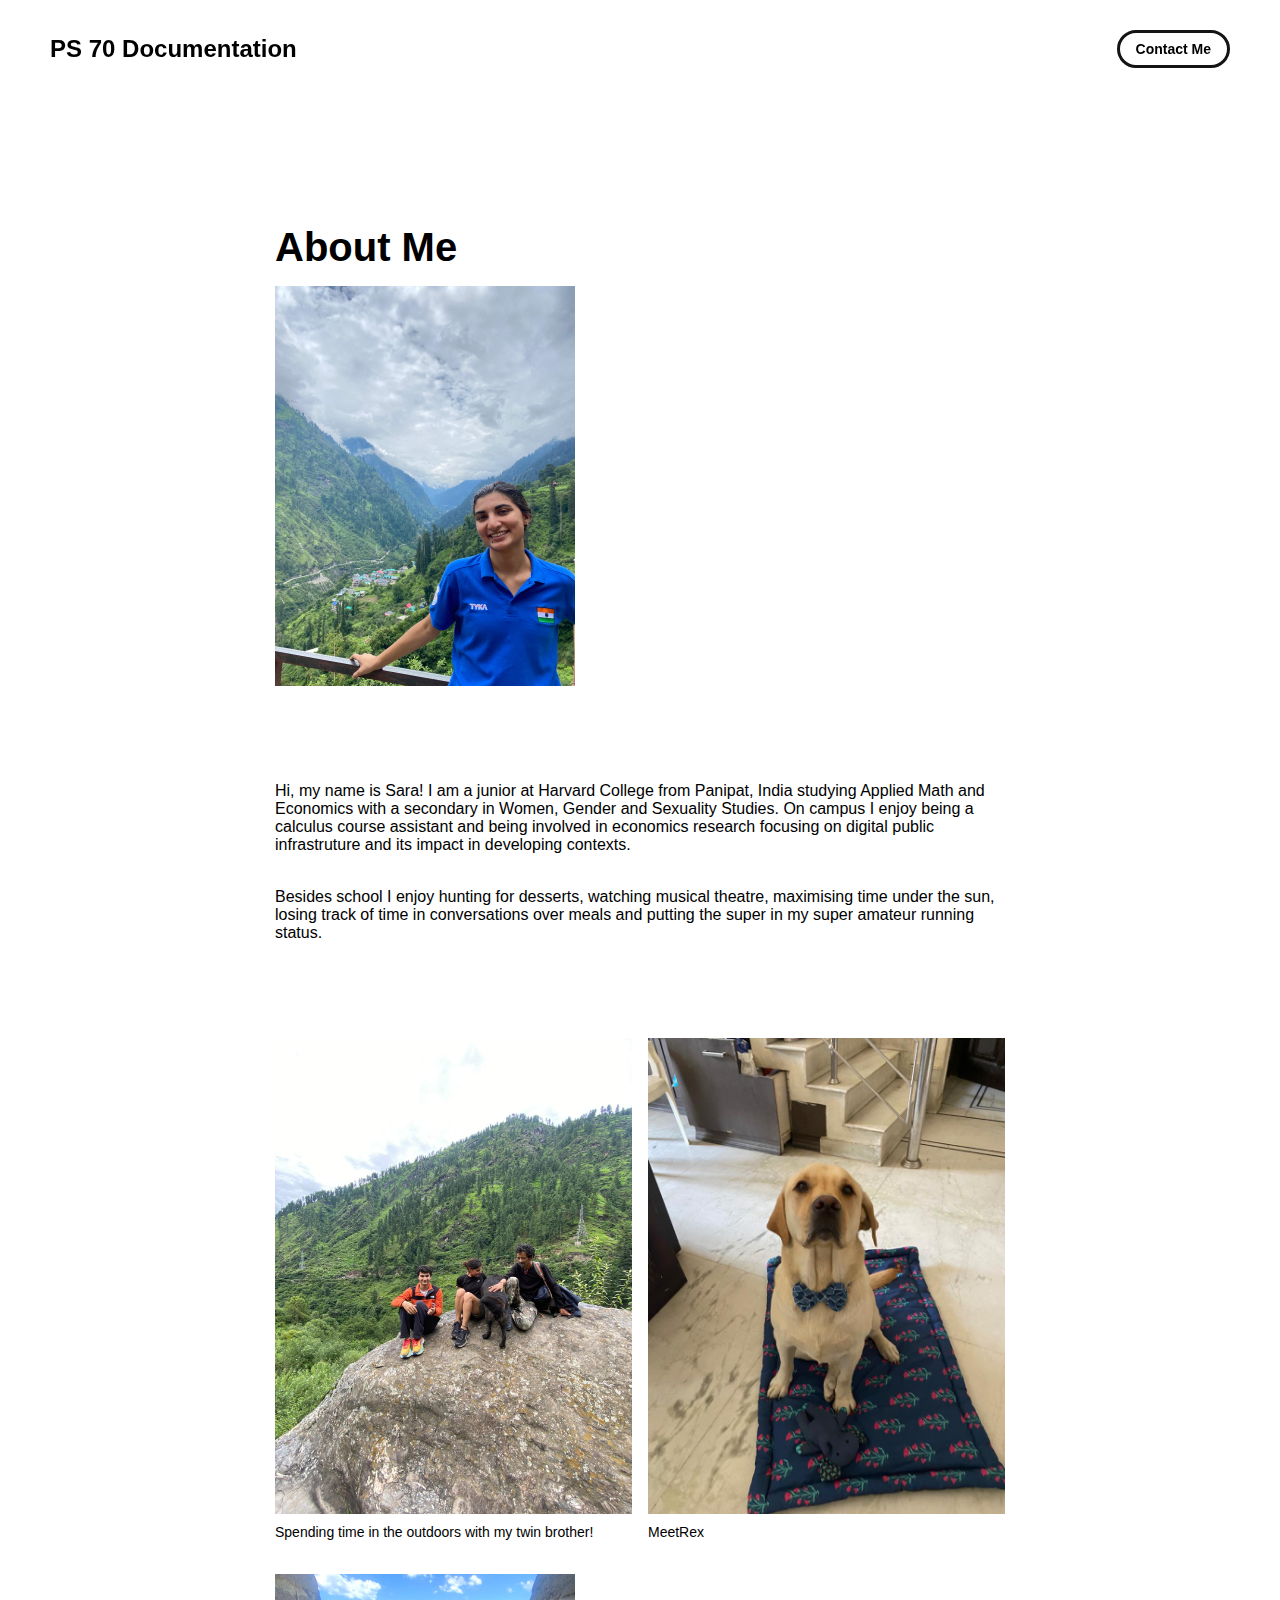
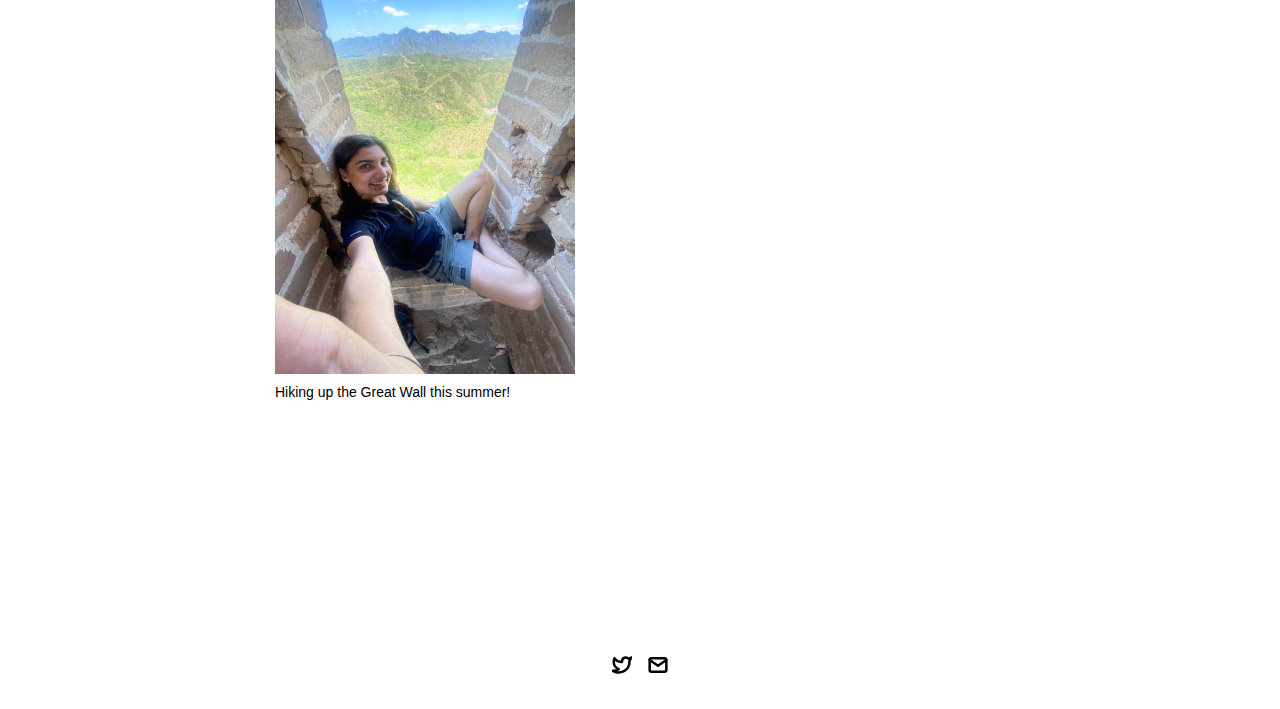
==== project-pages/about-me.html @ bb076ba4 "edit text" ====
<!-- 
  IMPORTANT! 
  
  Keep this file unchanged to use as a template for all future project pages. 

  For every new project you add to your portfolio, make a copy of this file in the
  'project-pages' folder with a name related to the project.
-->


<!DOCTYPE html>
<html lang="en">
	<head>
		<meta charset="utf-8">
    <!-- 
      TODO

      Upload your Unemployable (or whatever photo you like) to the assets/images folder
      and change the name of the image below to match the uploaded one

      Change the title in the <title> tag to whatever you would like the title of your portfolio to be

      This should be the same across all pages.
     -->
     <link rel="icon" href="../assets/images/1311.png" />
     <title>About Me</title>
    <meta name="description" content="A portfolio template for the Unemployables community.">
    <meta name="viewport" content="width=device-width, initial-scale=1" />

		<link rel="stylesheet" href="../css/layout.css">
    <link rel="stylesheet" href="../css/typography.css">
    <link rel="stylesheet" href="../css/utilities.css">

		<script defer src="../js/script.js"></script>
	</head>
	<body>
    <!-- NAVBAR -->
    <div class="navbar">
      <a class="nav-title-link" href="../index.html">
        <!-- 
          TODO - Change the "Portfolio Title" to whatever you want displayed in the top left

          (this should be the same across all pages)
         -->
        <span class="nav-title">PS 70 Documentation</span>
        <!-- 
          TODO - Change the email after 'mailto:' to your email address for contact 
        
          (this should be the same across all pages)
        -->
        <a class="button" href="mailto:saradahiya@college.harvard.edu">
          <span class="button-text">Contact Me</span>
        </a>
      </a>
    </div>

    <!-- MAIN PAGE CONTENT -->
    <div id="main-content">

      <!-- PROJECT HEADER -->
      <div id="project-header">
          <!-- 
            TODO

            - Change the 'main-title' text to the name of your project
            - Change the 'body-text' text to a short and sweet description of your project (maybe the same as the one on the project card)
            - Change "desktop.jpeg" to the image filename you uploaded in the assets/images folder.
          -->
        <div class="main-title">About Me</div>
        <image class="project-header-image" src="../assets/images/sara-mountain.jpeg" style=" width: 300px;">
      </div>

      <!-- PROJECT DETAILS -->
      <!-- 
        TODO

        - Change the 'subheader-text' to whatever header you want for project details
        - Add paragraphs using the <div class="body-text"></div> elements in the "project-details-content"
      -->
      <div id="project-details">
        <div class="project-details-content">
          <div class="body-text">Hi, my name is Sara! I am a junior at Harvard College from Panipat, India studying Applied Math and Economics with a secondary in Women, Gender and Sexuality Studies. On campus I enjoy being a calculus course assistant and being involved in economics research focusing on digital public infrastruture and its impact in developing contexts. </div>
          <div class="body-text">Besides school I enjoy hunting for desserts, watching musical theatre, maximising time under the sun, losing track of time in conversations over meals and putting the super in my super amateur running status.</div>
        </div>
      </div>

      <!-- IMAGE GALLERY -->
      <div id="project-gallery">
        <!-- TODO - Change the 'subheader-text' to whatever you want the Gallery section header to say -->
        <div class="project-gallery-content">
            <!-- 
              TODO

              This is where the images in the gallery live. Here's a simple gallery image for you to copy:

              Full Width Image:

                <div class="gallery-image-container">
                  <img src="../assets/images/IMAGE_NAME" class="gallery-image">
                  <span class="image-caption">IMAGE_CAPTION</span>
                </div>

              Half Width Image: 

                <div class="gallery-image-container half-width">
                  <img src="../assets/images/IMAGE_NAME" class="gallery-image">
                  <span class="image-caption">IMAGE_CAPTION</span>
                </div>

              - To add an image to the this area, copy one of the above, paste it below this comment, and change the following:
                  - IMAGE_NAME: the name of the image file in assets/images
                  - IMAGE_CAPTION: to the caption of the image
            -->
            <div class="gallery-image-container half-width">
              <img src="../assets/images/sara-onrock.jpeg" class="gallery-image">
              <span class="image-caption">Spending time in the outdoors with my twin brother!</span>
            </div>
            <div class="gallery-image-container half-width">
              <img src="../assets/images/rex-picture.jpeg" class="gallery-image">
              <span class="image-caption">MeetRex</span>
            </div>
            <div class="gallery-image-container">
              <img src="../assets/images/sara-greatwall.jpeg" class="gallery-image" style=" width: 300px;">
              <span class="image-caption">Hiking up the Great Wall this summer!</span>
            </div>
        </div>
      </div>
    </div>

    <!-- FOOTER -->
    <div id="footer">
      <!-- 
        TODO - Change href to your Instagram account (can also delete entire "a" element if no Instagram) 

        This should be the same across all pages.
      -->
      <!-- 
        TODO - Change href to your Twitter account (can also delete entire "a" element if no Twitter) 
      
        This should be the same across all pages.
      -->
      <a class="icon-link" target="_blank" href="https://twitter.com/sara_castically">
        <image src="../assets/icons/twitter.svg" class="footer-icon"/>
      </a>
      <!-- 
        TODO - Change the email after "mailto" to your contact email 
      
        This should be the same across all pages.
      -->
      <a class="icon-link" href="mailto:saradahiya@college.harvard.edu">
        <image src="../assets/icons/mail.svg" class="footer-icon"/>
      </a>
    </div>

	</body>
</html>
---- css/layout.css ----
* {
  box-sizing: border-box;
}

html {
  text-size-adjust: none;
  -webkit-text-size-adjust: none;
  -moz-text-size-adjust: none;
  -ms-text-size-adjust: none;
}

body {
  margin: 0;
  -webkit-font-smoothing: antialiased;
  -moz-osx-font-smoothing: grayscale;
}

/* Adjusting space between buttons */
.button-container {
  display: flex;
  gap: 10px; 
}


/* Main Page Layout */

#main-content {
  margin: 225px 425px;
  display: flex;
  flex-direction: column;
  gap: 96px;
}




/* Portfolio Header */

#portfolio-header {
  display: flex;
  gap: 20px;
  align-items: center;
}

#portfolio-header-image-container {
  display: flex;
  flex-direction: column;
  gap: 10px;
  flex-basis: 50%;
}

.portfolio-header-image {
  width: 100%;
  height: auto;
}

#portfolio-header-text-container {
  display: flex;
  flex-direction: column;
  gap: 34px;
  flex-basis: 50%;
}




/* About Section */

#about-section {
  display: flex;
  flex-direction: column;
  gap: 16px;
}

.about-section-content {
  display: flex;
  flex-direction: column;
  gap: 34px;
}




/* Project Section */

#my-work-section {
  display: flex;
  flex-direction: column;
  gap: 16px;
}

.projects-container {
  display: flex;
  gap: 34px 16px;
  flex-wrap: wrap;
}

    /* Project Cards */

    .project-card {
      max-width: calc((100% - 32px) / 3);
      display: flex;
      flex-direction: column;
      gap: 34px;
    }

    .project-card-text-container {
      flex-direction: column;
      display: flex;
      gap: 16px
    }

    .project-image {
      width: 100%;
      height: 200px;
      object-fit: cover;
      object-position: center;
    }




/* Project Pages */

#project-header {
  display: flex;
  flex-direction: column;
  gap: 16px;
}

.project-header-image {
  width: 100%;
  height: auto;
}

#project-details {
  display: flex;
  flex-direction: column;
  gap: 16px;
}

.project-details-content {
  display: flex;
  flex-direction: column;
  gap: 34px;
}

    /* Project Gallery */

    #project-gallery {
      display: flex;
      flex-direction: column;
      gap: 16px;
    }

    .project-gallery-content {
      display: flex;
      flex-wrap: wrap;
      gap: 34px 16px;
    }

    .gallery-image-container {
      width: 100%;
      display: flex;
      flex-direction: column;
      gap: 10px;
    }

    .gallery-image-container.half-width {
      width: calc((100% - 16px) / 2);
    }

    .gallery-image {
      width: 100%;
      height: auto;
    }


/* Extra Extra large devices (large laptops and desktops, 1200px and below) */
@media only screen and (max-width: 1600px) {
  #main-content {
    margin: 225px 275px;
  }
}

/* Extra large devices (large laptops and desktops, 1200px and below) */
@media only screen and (max-width: 1200px) {
  #main-content {
    margin: 225px 175px;
  }
}

/* Large devices (laptops/desktops, 1000px and below) */
@media only screen and (max-width: 1000px) {
  #main-content {
    margin: 225px 75px;
  }
}

/* Small devices (portrait tablets and large phones, 800px and below) */
@media only screen and (max-width: 800px) {
  #main-content {
    margin: 150px 50px;
  }

  #portfolio-header {
    flex-direction: column;
  }

  .project-card {
    max-width: calc((100% - 16px) / 2);
  }
}

/* Small devices (portrait tablets and large phones, 600px and below) */
@media only screen and (max-width: 600px) {
  #main-content {
    margin: 125px 20px;
  }

  .project-card {
    max-width: 100%;
  }
}
---- css/typography.css ----
body {
  font-family: "Helvetica Neue", Helvetica, Arial, sans-serif;
}

.nav-title {
  font-weight: 700;
  font-size: 24px;
}

.button-text {
  font-size: 14px;
  font-weight: 700;
}

.image-caption {
  font-size: 14px;
  font-weight: 500;
}

.main-title {
  font-size: 40px;
  font-weight: 700;
}

.subheader-text {
  font-size: 20px;
  font-weight: 700;
}

.body-text {
  font-size: 16px;
  font-weight: 500;
}

.project-card-text {
  overflow: hidden;
  text-overflow: ellipsis;
  display: -webkit-box;
  -webkit-line-clamp: 4;
  -webkit-box-orient: vertical;
}

.project-title {
  overflow: hidden;
  text-overflow: ellipsis;
  display: -webkit-box;
  -webkit-line-clamp: 1;
  -webkit-box-orient: vertical;
}
---- css/utilities.css ----
/* Icons */

.right-arrow-icon {
  width: 16px;
  height: 16px;
  margin-top: 1px;
  margin-left: 8px;
}

.footer-icon {
  width: 20px;
  height: 20px;
}

/* Adjusting space between buttons */
.button-container {
  display: flex;
  gap: 10px; 
}

/* Button background color */
.button {
  text-decoration: none;
  padding: 10px 20px;
  background-color: #ffffff; 
  color: white;
  border-radius: 5px;
  display: inline-flex;
  align-items: center;
}

a.icon-link {
  transition: transform 200ms ease-in-out;
}

a.icon-link:hover {
  cursor: pointer;
  stroke-width: 5;
  margin: 0;
  transform: rotate(15deg);
}


/* Navbar Styling */

.navbar {
  width: 100%;
  padding: 30px 50px;
  display: flex;
  justify-content: space-between;
  align-items: center;
  position: fixed;
  top: 0;
  left: 0;
}

.nav-title-link {
  color: black;
  text-decoration: none;
}

.nav-title-link:hover {
  text-decoration: underline;
}

/* Small devices (portrait tablets and large phones, 800px and below) */
@media only screen and (max-width: 800px) {
  .navbar {
    padding: 20px 20px;
    background-color: white
  }
}


/* Button Styling */

a.button {
  padding: 8px 16px;
  border: 3px solid #141414;
  border-radius: 50px;
  color: black;
  text-decoration: none;
  width: fit-content;
  display: flex;
  gap: 5px;
  align-items: center;
}

a.button:hover {
  text-decoration: underline;
  text-decoration-thickness: 2px;
  cursor: pointer;
}


/* Footer Styling */

#footer {
  width: 100%;
  display: flex;
  padding: 30px 50px;
  justify-content: center;
  align-items: center;
  gap: 16px;
}

/* Link Styling */
a.no-underline {
  text-decoration: none;
  color: black
}

a.no-underline:hover {
  text-decoration: underline;
  cursor: pointer;
}

/* Small devices (portrait tablets and large phones, 800px and below) */
@media only screen and (max-width: 800px) {
  #footer {
    padding: 20px 20px;
  }
}
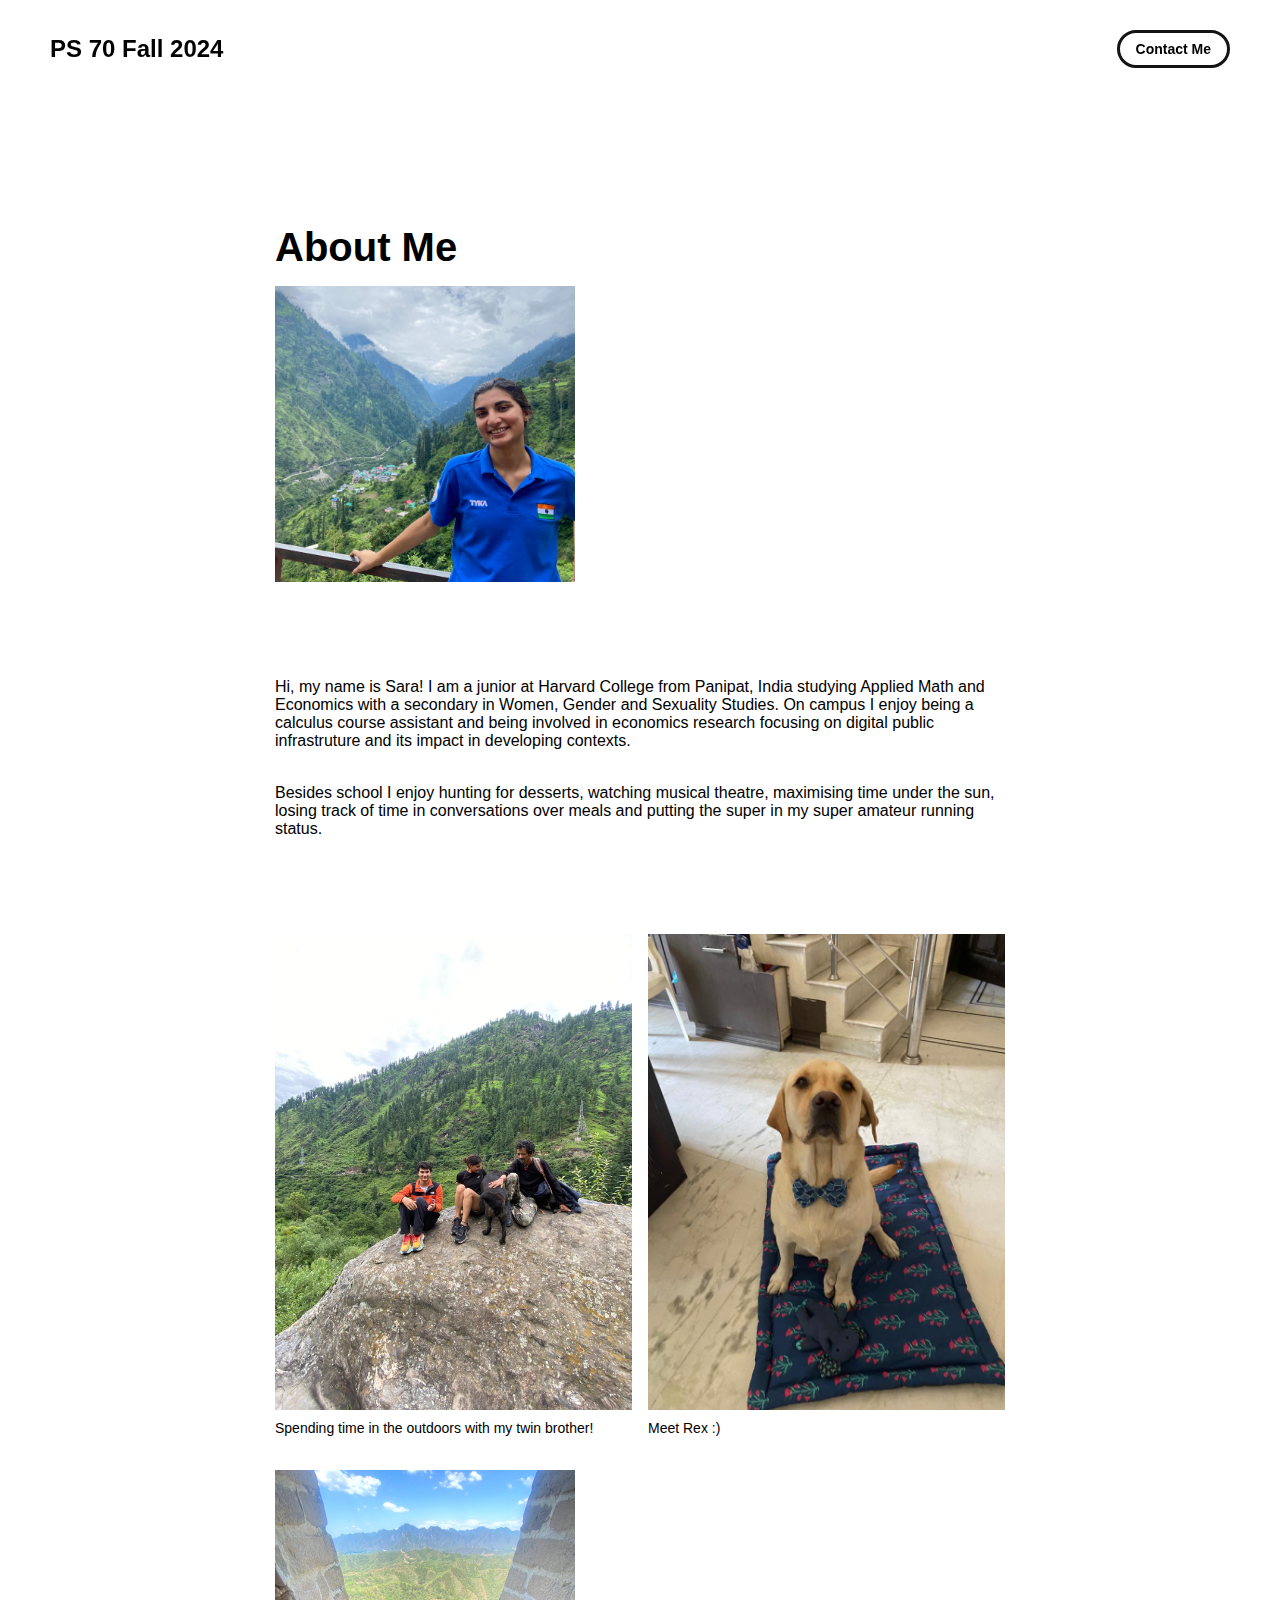
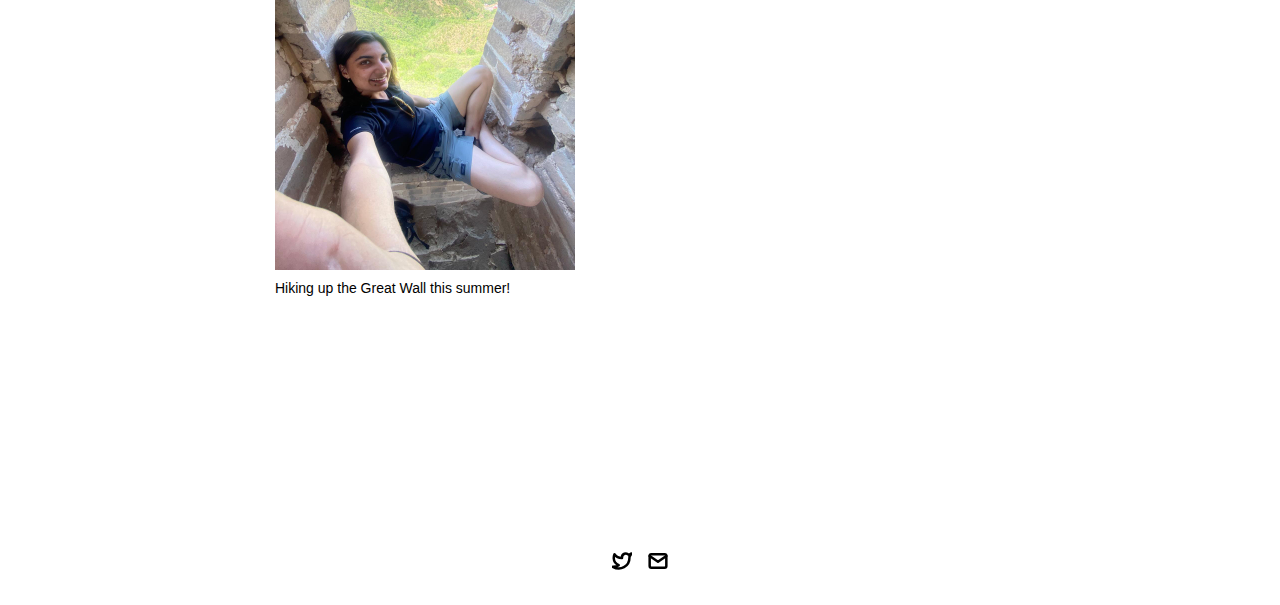
==== commit b67d85ef: "picture and text edit" ====
--- a/project-pages/about-me.html
+++ b/project-pages/about-me.html
@@ -44,7 +44,7 @@
 
           (this should be the same across all pages)
          -->
-        <span class="nav-title">PS 70 Documentation</span>
+        <span class="nav-title">PS 70 Fall 2024</span>
         <!-- 
           TODO - Change the email after 'mailto:' to your email address for contact 
         
@@ -69,7 +69,7 @@
             - Change "desktop.jpeg" to the image filename you uploaded in the assets/images folder.
           -->
         <div class="main-title">About Me</div>
-        <image class="project-header-image" src="../assets/images/sara-mountain.jpeg" style=" width: 300px;">
+        <image class="project-header-image" src="../assets/images/sara-mountain-square.jpeg" style=" width: 300px;">
       </div>
 
       <!-- PROJECT DETAILS -->
@@ -119,7 +119,7 @@
             </div>
             <div class="gallery-image-container half-width">
               <img src="../assets/images/rex-picture.jpeg" class="gallery-image">
-              <span class="image-caption">MeetRex</span>
+              <span class="image-caption">Meet Rex :)</span>
             </div>
             <div class="gallery-image-container">
               <img src="../assets/images/sara-greatwall.jpeg" class="gallery-image" style=" width: 300px;">
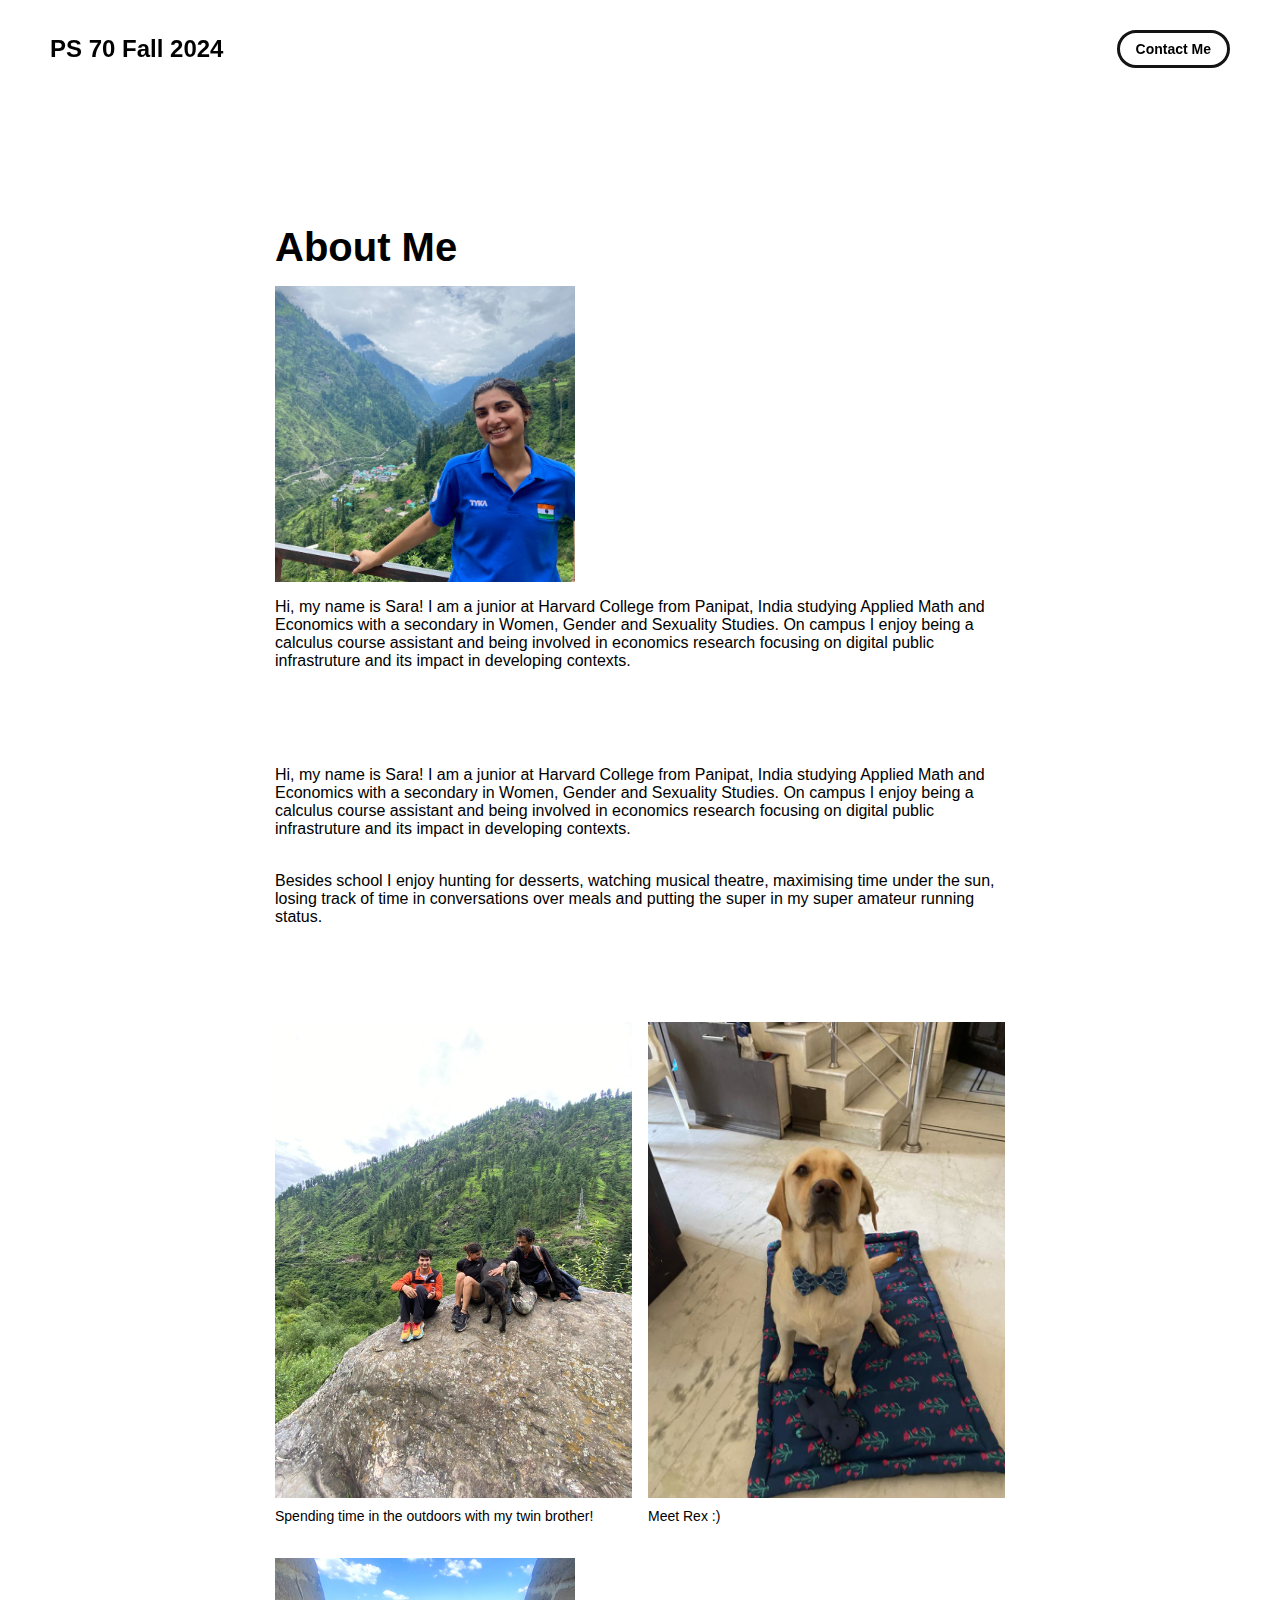
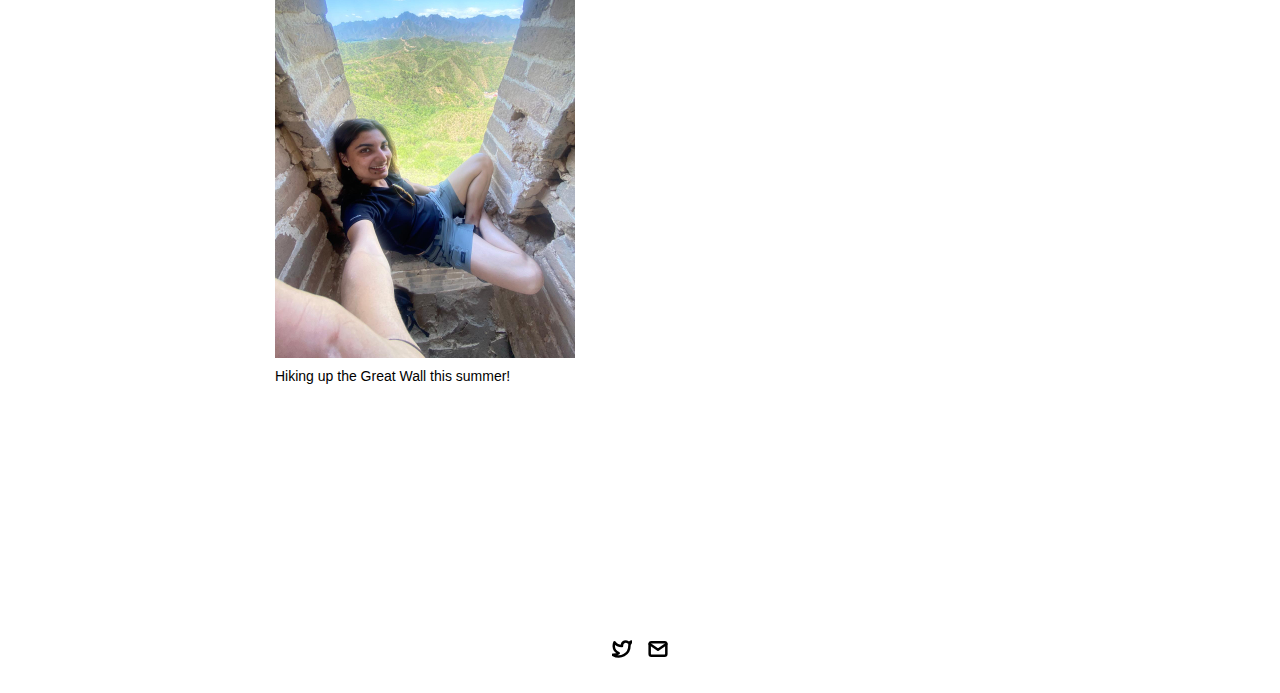
==== commit 7d53e0aa: "text edit" ====
--- a/project-pages/about-me.html
+++ b/project-pages/about-me.html
@@ -69,7 +69,8 @@
             - Change "desktop.jpeg" to the image filename you uploaded in the assets/images folder.
           -->
         <div class="main-title">About Me</div>
-        <image class="project-header-image" src="../assets/images/sara-mountain-square.jpeg" style=" width: 300px;">
+        <image class="project-header-image" src="../assets/images/sara-mountain-square.jpeg" style=" width: 300px;float: left;">
+          <div class="body-text">Hi, my name is Sara! I am a junior at Harvard College from Panipat, India studying Applied Math and Economics with a secondary in Women, Gender and Sexuality Studies. On campus I enjoy being a calculus course assistant and being involved in economics research focusing on digital public infrastruture and its impact in developing contexts. </div>
       </div>
 
       <!-- PROJECT DETAILS -->
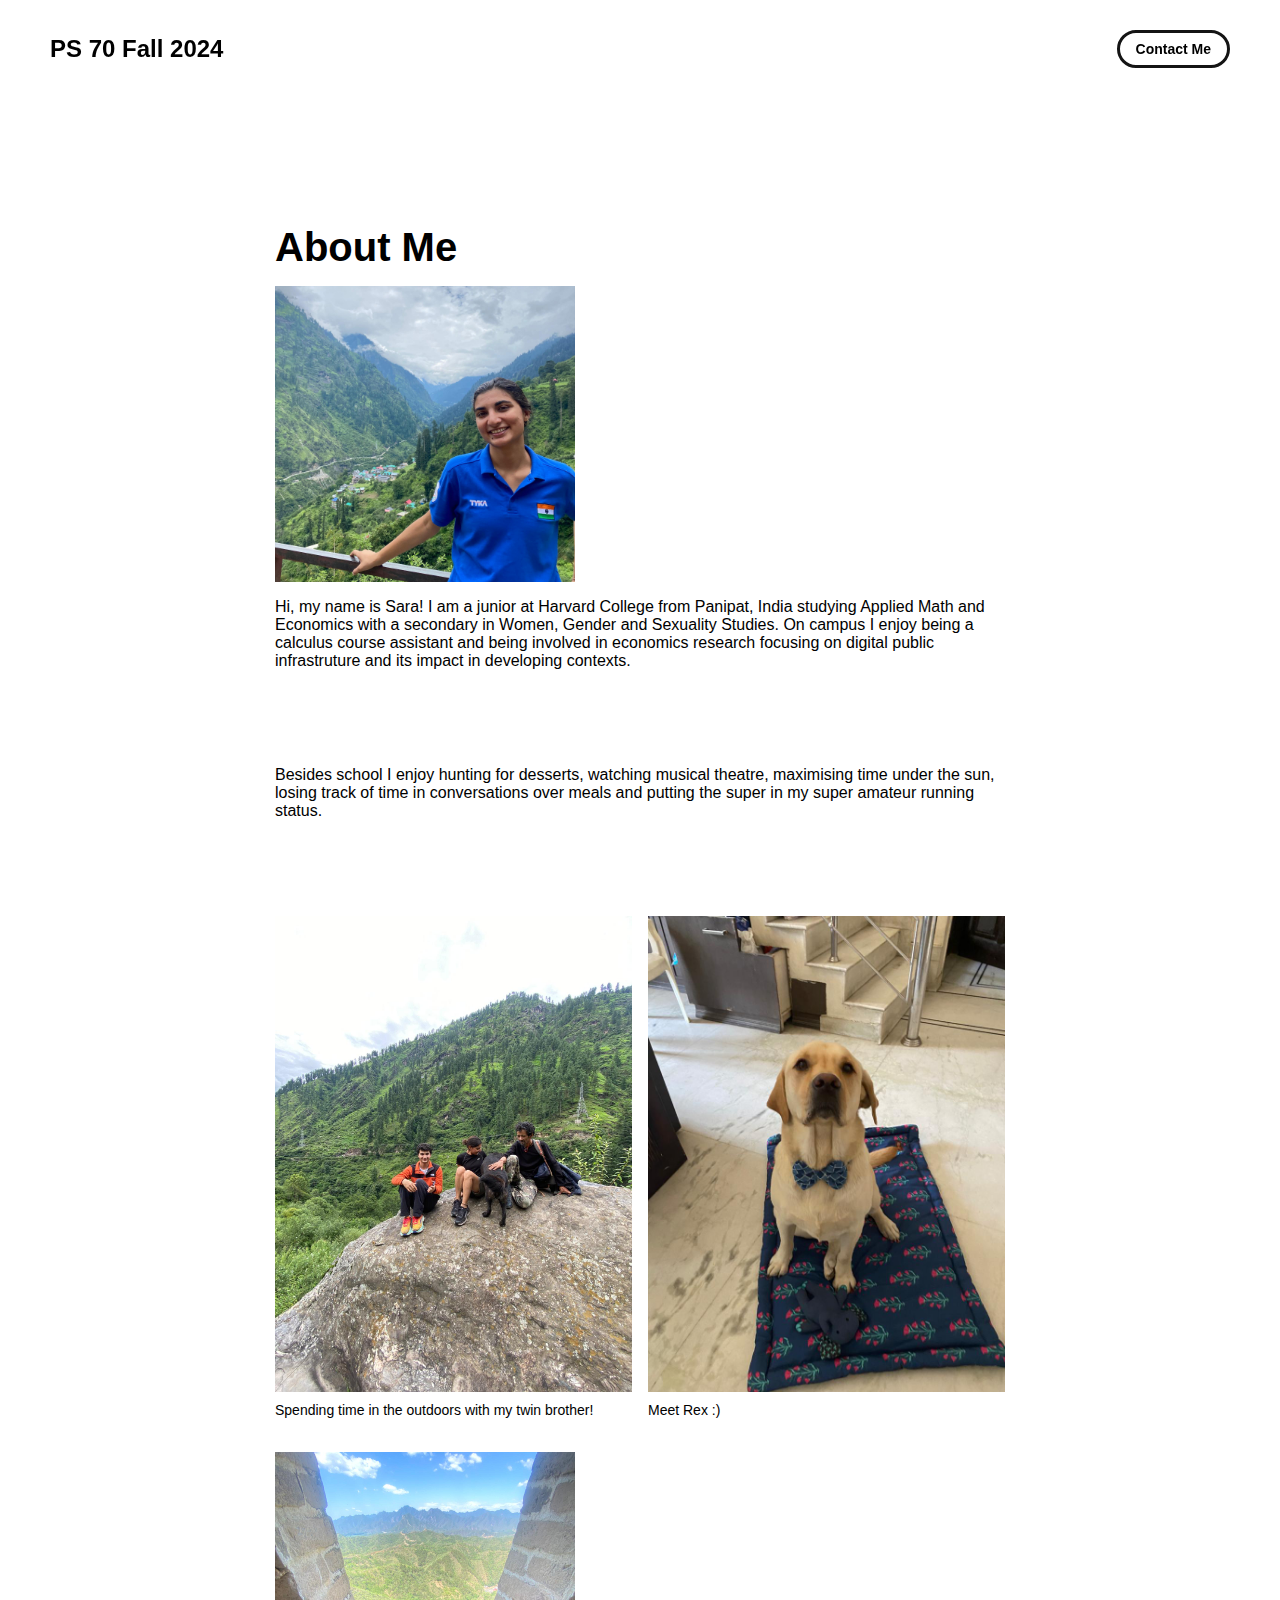
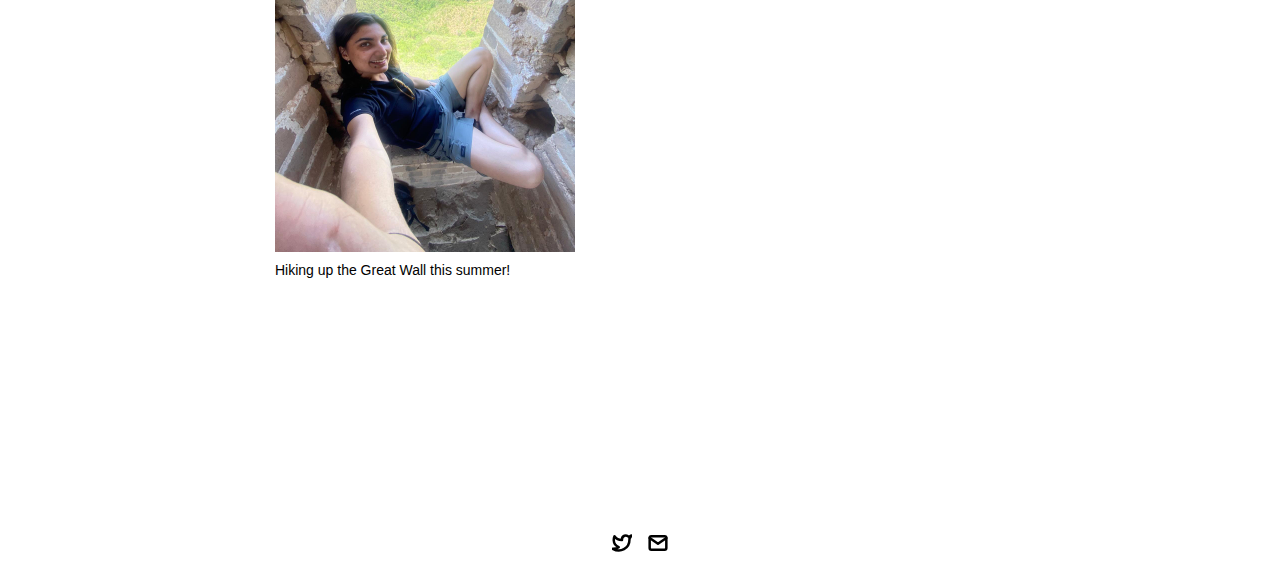
==== commit 3536033d: "text edit" ====
--- a/project-pages/about-me.html
+++ b/project-pages/about-me.html
@@ -69,7 +69,7 @@
             - Change "desktop.jpeg" to the image filename you uploaded in the assets/images folder.
           -->
         <div class="main-title">About Me</div>
-        <image class="project-header-image" src="../assets/images/sara-mountain-square.jpeg" style=" width: 300px;float: left;">
+        <image class="project-header-image" src="../assets/images/sara-mountain-square.jpeg" style=" width: 300px;float: left;margin-right: 20px;">
           <div class="body-text">Hi, my name is Sara! I am a junior at Harvard College from Panipat, India studying Applied Math and Economics with a secondary in Women, Gender and Sexuality Studies. On campus I enjoy being a calculus course assistant and being involved in economics research focusing on digital public infrastruture and its impact in developing contexts. </div>
       </div>
 
@@ -82,7 +82,6 @@
       -->
       <div id="project-details">
         <div class="project-details-content">
-          <div class="body-text">Hi, my name is Sara! I am a junior at Harvard College from Panipat, India studying Applied Math and Economics with a secondary in Women, Gender and Sexuality Studies. On campus I enjoy being a calculus course assistant and being involved in economics research focusing on digital public infrastruture and its impact in developing contexts. </div>
           <div class="body-text">Besides school I enjoy hunting for desserts, watching musical theatre, maximising time under the sun, losing track of time in conversations over meals and putting the super in my super amateur running status.</div>
         </div>
       </div>
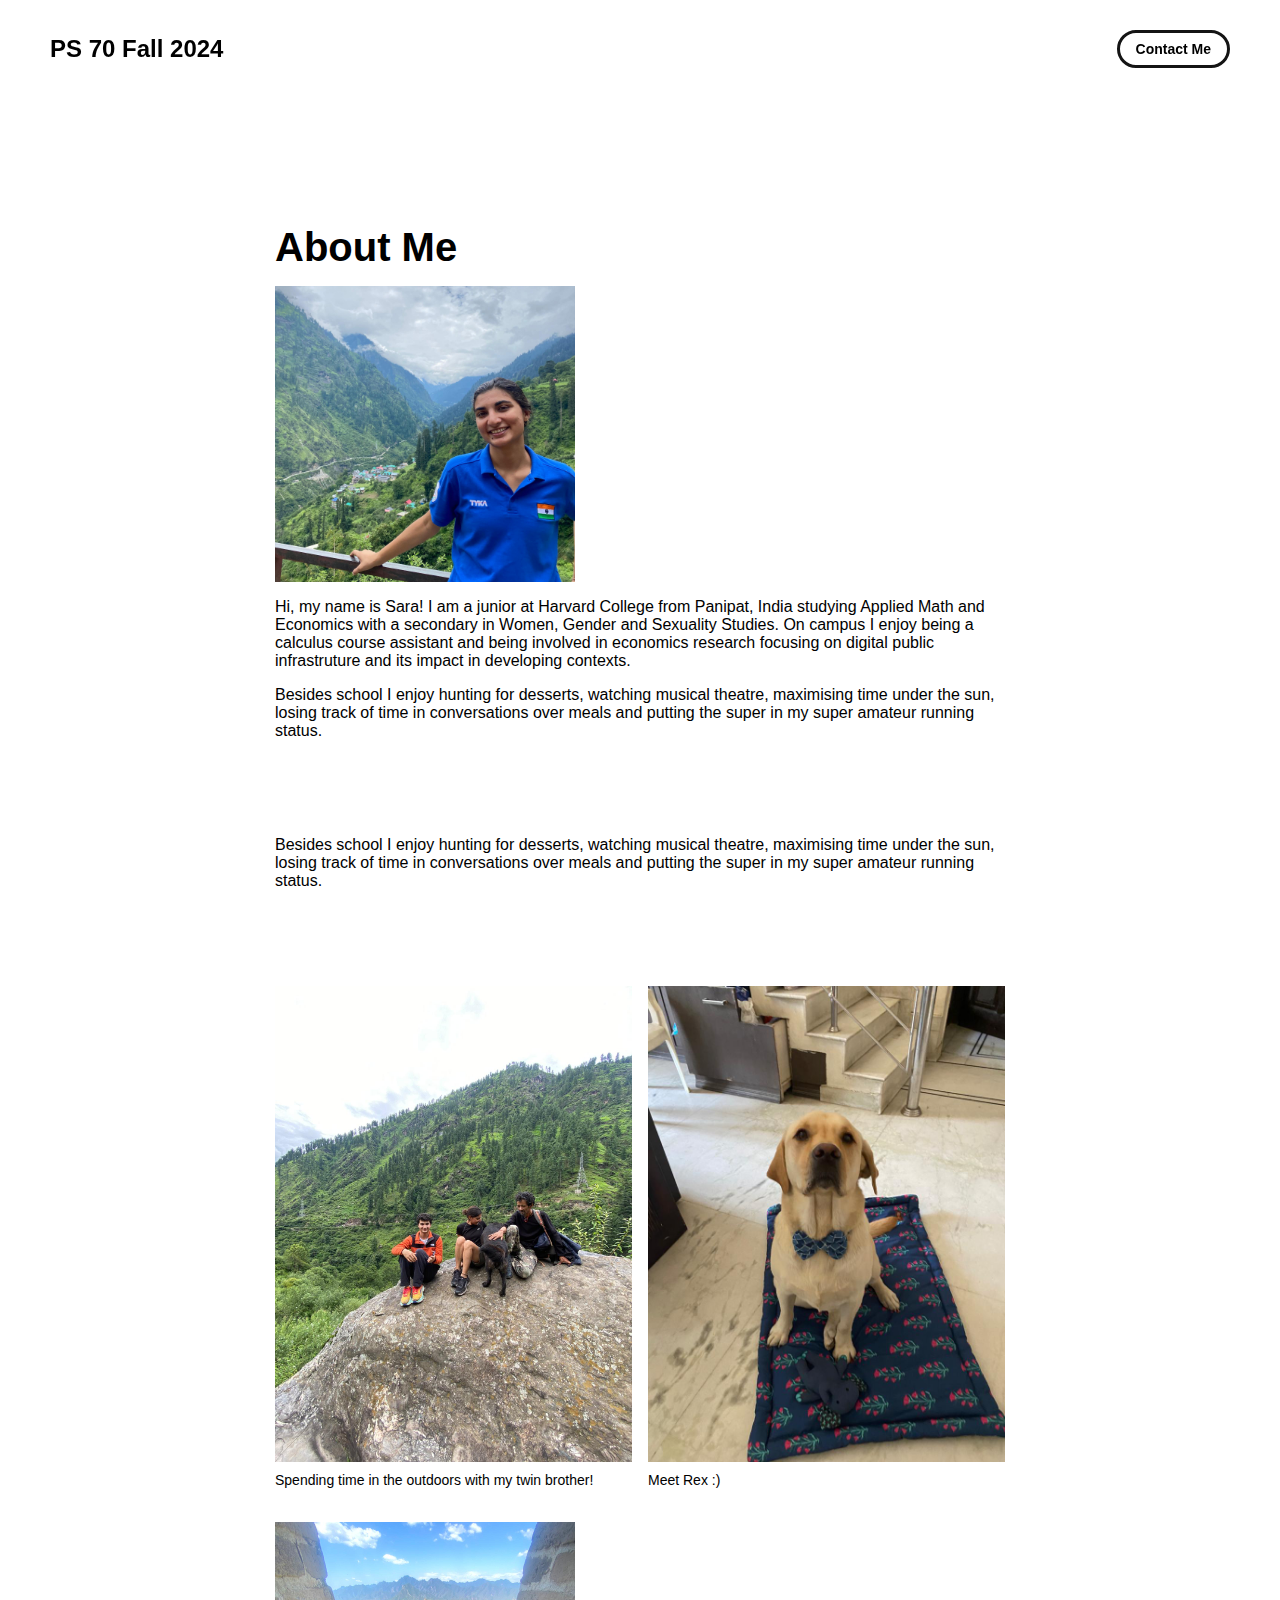
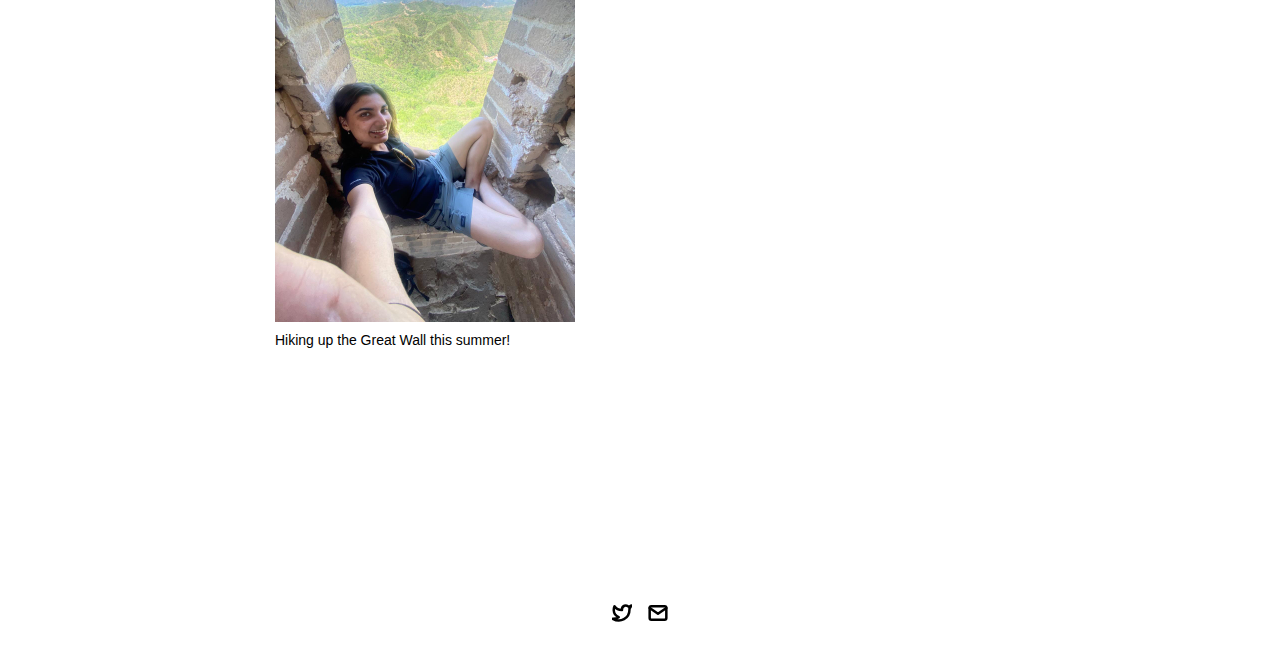
==== commit 4a65a576: "text edit" ====
--- a/project-pages/about-me.html
+++ b/project-pages/about-me.html
@@ -71,6 +71,7 @@
         <div class="main-title">About Me</div>
         <image class="project-header-image" src="../assets/images/sara-mountain-square.jpeg" style=" width: 300px;float: left;margin-right: 20px;">
           <div class="body-text">Hi, my name is Sara! I am a junior at Harvard College from Panipat, India studying Applied Math and Economics with a secondary in Women, Gender and Sexuality Studies. On campus I enjoy being a calculus course assistant and being involved in economics research focusing on digital public infrastruture and its impact in developing contexts. </div>
+          <div class="body-text">Besides school I enjoy hunting for desserts, watching musical theatre, maximising time under the sun, losing track of time in conversations over meals and putting the super in my super amateur running status.</div>
       </div>
 
       <!-- PROJECT DETAILS -->
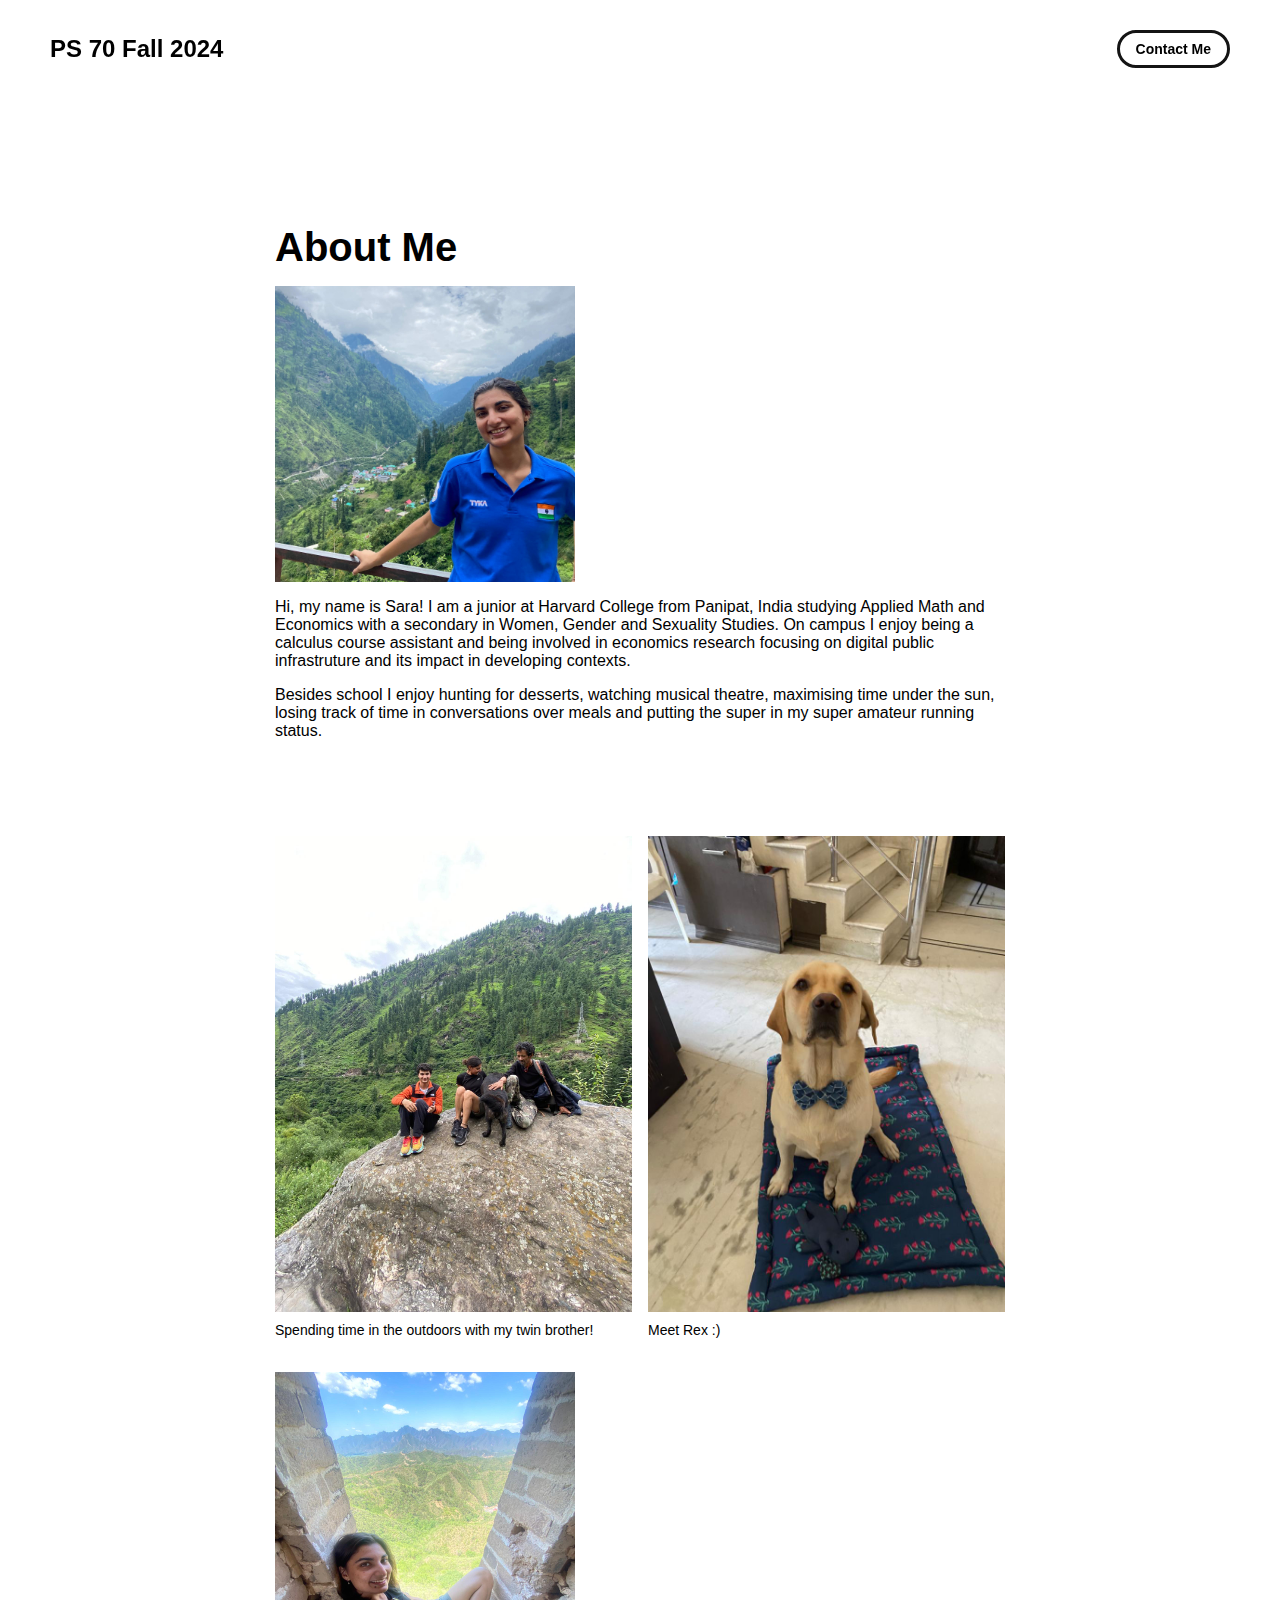
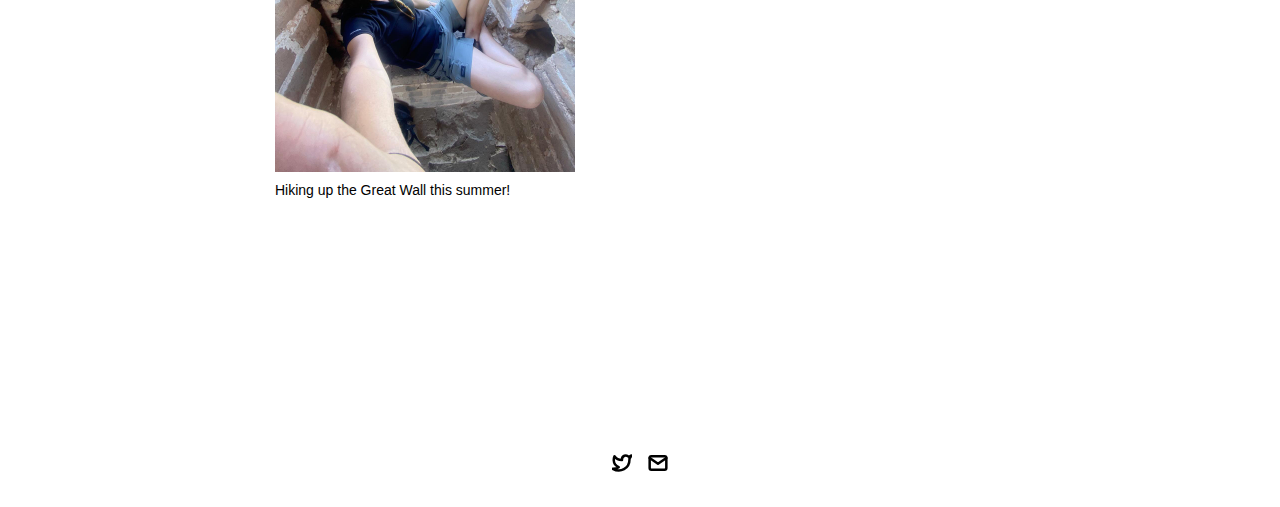
==== commit 61ced5fb: "text edit" ====
--- a/project-pages/about-me.html
+++ b/project-pages/about-me.html
@@ -81,11 +81,6 @@
         - Change the 'subheader-text' to whatever header you want for project details
         - Add paragraphs using the <div class="body-text"></div> elements in the "project-details-content"
       -->
-      <div id="project-details">
-        <div class="project-details-content">
-          <div class="body-text">Besides school I enjoy hunting for desserts, watching musical theatre, maximising time under the sun, losing track of time in conversations over meals and putting the super in my super amateur running status.</div>
-        </div>
-      </div>
 
       <!-- IMAGE GALLERY -->
       <div id="project-gallery">
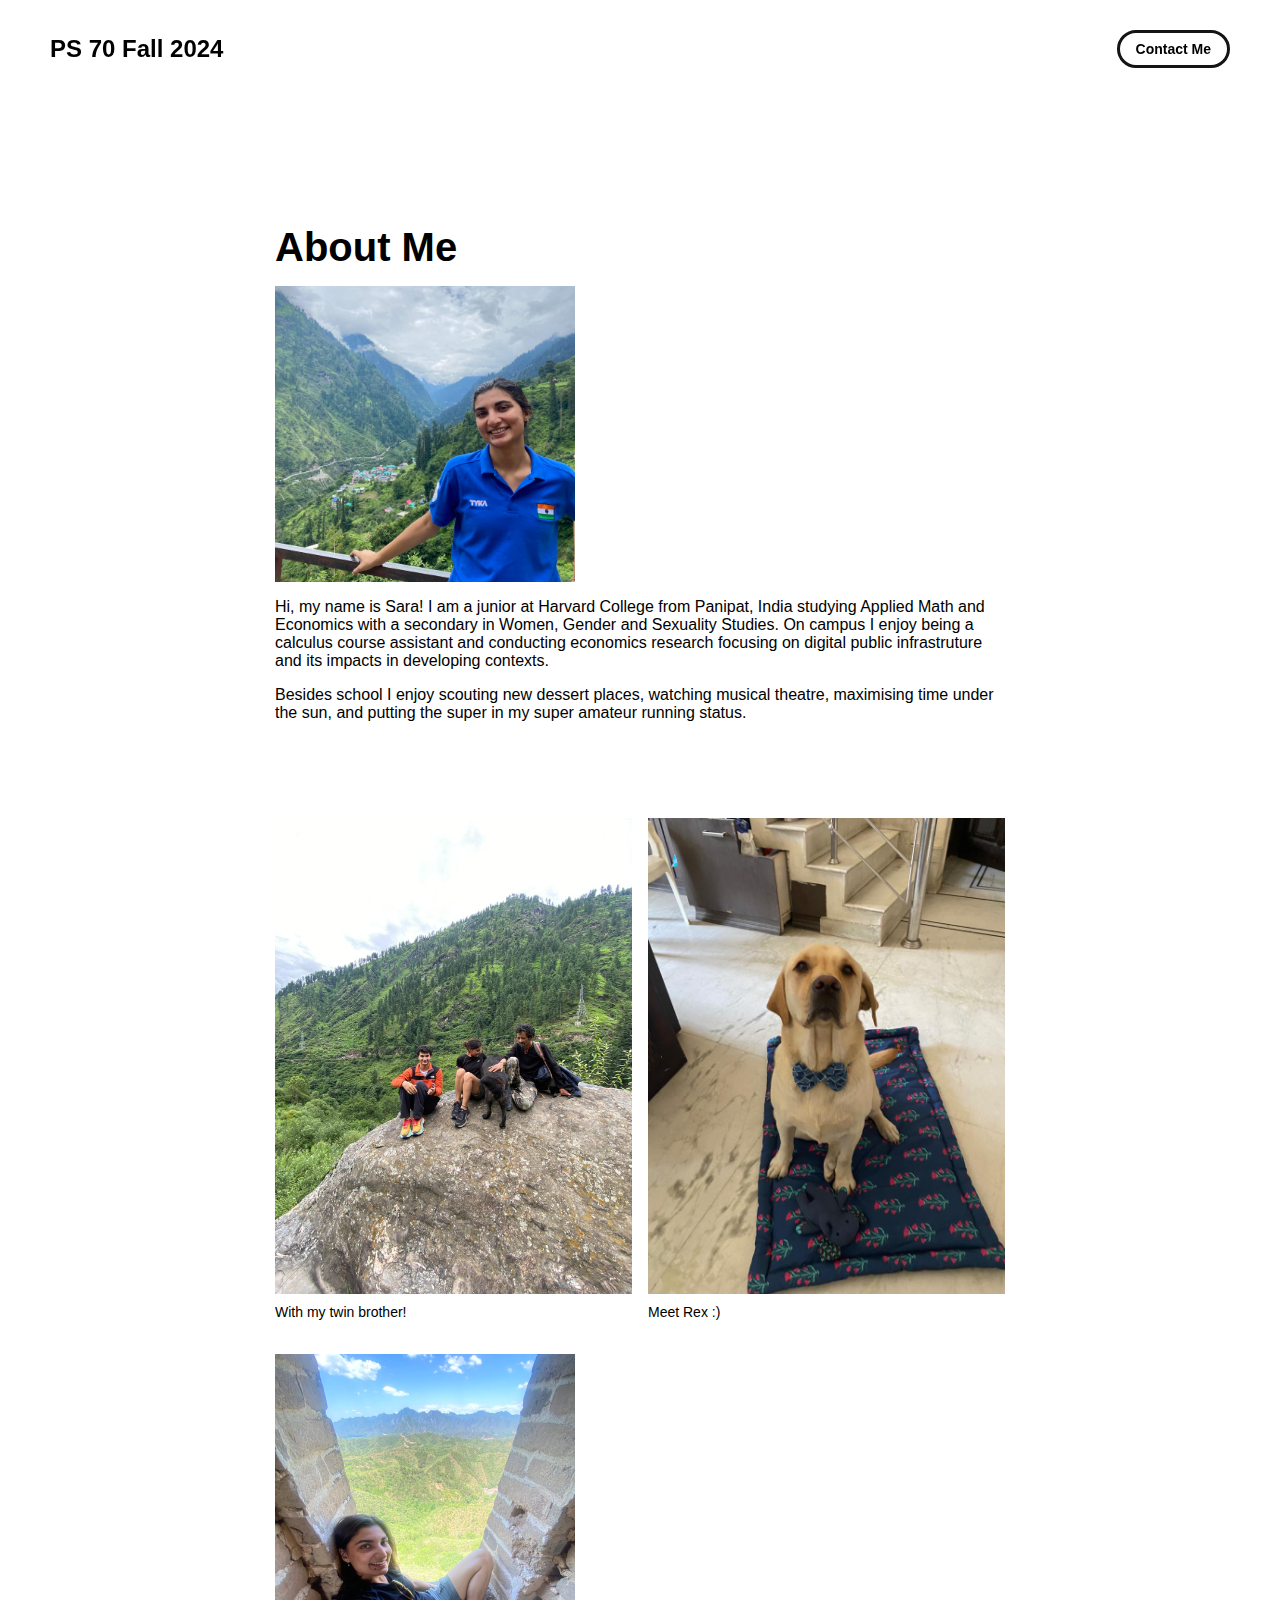
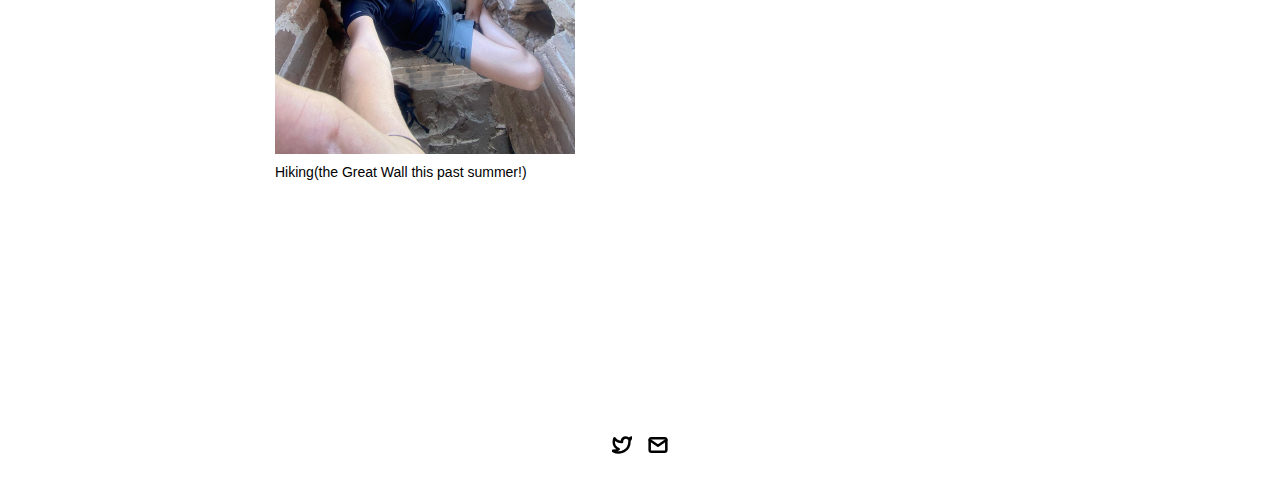
==== commit 091ac316: "Update about-me.html" ====
--- a/project-pages/about-me.html
+++ b/project-pages/about-me.html
@@ -24,7 +24,7 @@
 
       This should be the same across all pages.
      -->
-     <link rel="icon" href="../assets/images/1311.png" />
+     <link rel="icon" href="../assets/images/sara-with-dogs.jpeg" />
      <title>About Me</title>
     <meta name="description" content="A portfolio template for the Unemployables community.">
     <meta name="viewport" content="width=device-width, initial-scale=1" />
@@ -70,8 +70,8 @@
           -->
         <div class="main-title">About Me</div>
         <image class="project-header-image" src="../assets/images/sara-mountain-square.jpeg" style=" width: 300px;float: left;margin-right: 20px;">
-          <div class="body-text">Hi, my name is Sara! I am a junior at Harvard College from Panipat, India studying Applied Math and Economics with a secondary in Women, Gender and Sexuality Studies. On campus I enjoy being a calculus course assistant and being involved in economics research focusing on digital public infrastruture and its impact in developing contexts. </div>
-          <div class="body-text">Besides school I enjoy hunting for desserts, watching musical theatre, maximising time under the sun, losing track of time in conversations over meals and putting the super in my super amateur running status.</div>
+          <div class="body-text">Hi, my name is Sara! I am a junior at Harvard College from Panipat, India studying Applied Math and Economics with a secondary in Women, Gender and Sexuality Studies. On campus I enjoy being a calculus course assistant and conducting economics research focusing on digital public infrastruture and its impacts in developing contexts. </div>
+          <div class="body-text">Besides school I enjoy scouting new dessert places, watching musical theatre, maximising time under the sun, and putting the super in my super amateur running status.</div>
       </div>
 
       <!-- PROJECT DETAILS -->
@@ -111,7 +111,7 @@
             -->
             <div class="gallery-image-container half-width">
               <img src="../assets/images/sara-onrock.jpeg" class="gallery-image">
-              <span class="image-caption">Spending time in the outdoors with my twin brother!</span>
+              <span class="image-caption">With my twin brother!</span>
             </div>
             <div class="gallery-image-container half-width">
               <img src="../assets/images/rex-picture.jpeg" class="gallery-image">
@@ -119,7 +119,7 @@
             </div>
             <div class="gallery-image-container">
               <img src="../assets/images/sara-greatwall.jpeg" class="gallery-image" style=" width: 300px;">
-              <span class="image-caption">Hiking up the Great Wall this summer!</span>
+              <span class="image-caption">Hiking(the Great Wall this past summer!)</span>
             </div>
         </div>
       </div>
--- a/css/layout.css
+++ b/css/layout.css
@@ -15,11 +15,6 @@
   -moz-osx-font-smoothing: grayscale;
 }
 
-/* Adjusting space between buttons */
-.button-container {
-  display: flex;
-  gap: 10px; 
-}
 
 
 /* Main Page Layout */
@@ -86,13 +81,19 @@
 #my-work-section {
   display: flex;
   flex-direction: column;
-  gap: 16px;
+  flex-wrap: wrap;
+  gap: 16px;
+  padding: 0 20px;
+  justify-content: center; 
+  padding-top: 20px;
 }
 
 .projects-container {
   display: flex;
   gap: 34px 16px;
   flex-wrap: wrap;
+  justify-content: center; 
+  padding: 0 20px; 
 }
 
     /* Project Cards */
--- a/css/typography.css
+++ b/css/typography.css
@@ -25,11 +25,15 @@
 .subheader-text {
   font-size: 20px;
   font-weight: 700;
+  margin-bottom: 0;
+  padding: 0;
 }
 
 .body-text {
   font-size: 16px;
   font-weight: 500;
+  margin: 0;
+  padding: 0;
 }
 
 .project-card-text {
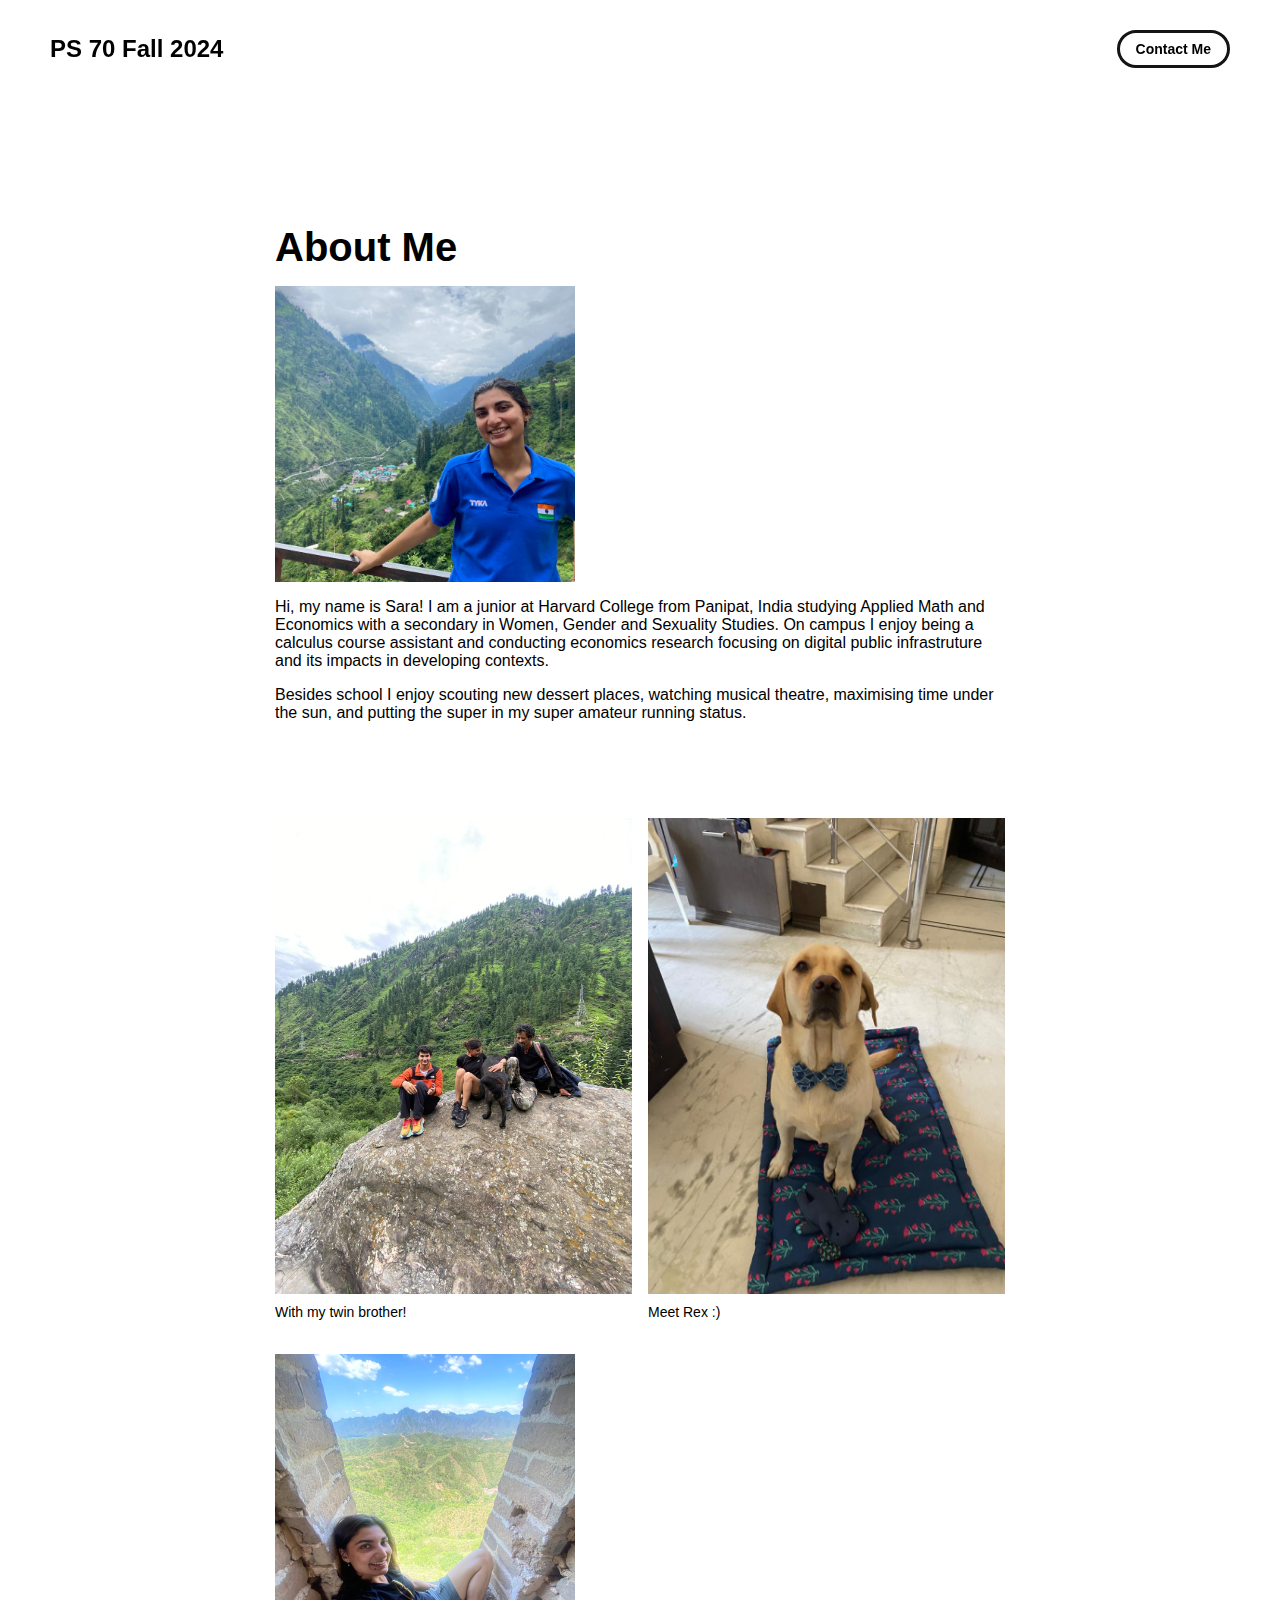
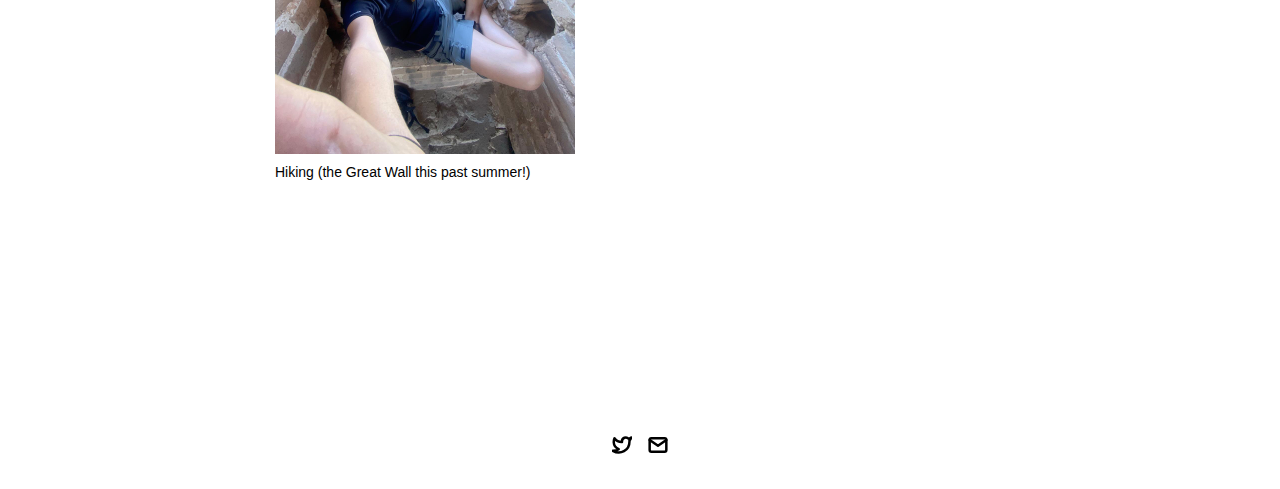
==== commit 31d75138: "Update about-me.html" ====
--- a/project-pages/about-me.html
+++ b/project-pages/about-me.html
@@ -119,7 +119,7 @@
             </div>
             <div class="gallery-image-container">
               <img src="../assets/images/sara-greatwall.jpeg" class="gallery-image" style=" width: 300px;">
-              <span class="image-caption">Hiking(the Great Wall this past summer!)</span>
+              <span class="image-caption">Hiking (the Great Wall this past summer!)</span>
             </div>
         </div>
       </div>
